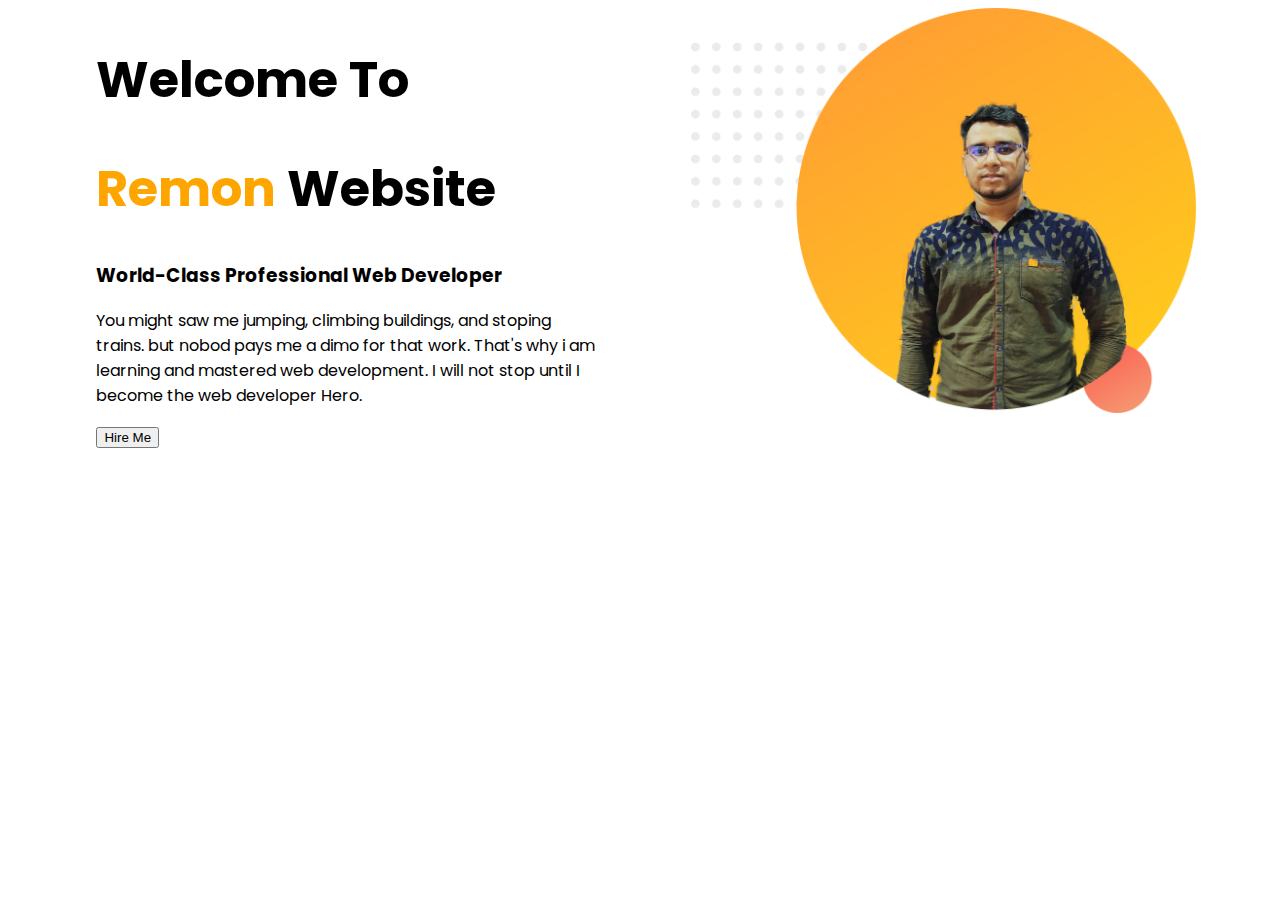
==== images/index.html @ 468e65e6 "added top part" ====
<!DOCTYPE html>
<html lang="en">

<head>
    <meta charset="UTF-8">
    <meta http-equiv="X-UA-Compatible" content="IE=edge">
    <meta name="viewport" content="width=device-width, initial-scale=1.0">
    <title>Remon Web Developer</title>
    <link rel="stylesheet" href="style.css">
    <link rel="preconnect" href="https://fonts.gstatic.com">
    <link href="https://fonts.googleapis.com/css2?family=Poppins&display=swap" rel="stylesheet">
</head>

<body>
    <section>
        <div class="half-width">
            <h1>Welcome To </h1>
            <h1><span class="name-highlight">Remon</span> Website</h1>

            <h3>World-Class Professional Web Developer</h3>
            <p>You might saw me jumping, climbing buildings, and stoping trains. but nobod pays me a dimo for that work.
                That's
                why i am learning and mastered web development. I will not stop until I become the web developer Hero.
            </p>
            <button>Hire Me</button>
        </div>
        <div class="half-width">
            <img src="profile1.png" alt="">
        </div>
    </section>

</body>

</html>
---- images/style.css ----
body{
    font-family: 'Poppins', sans-serif;
}
h1{
    font-size: 50px;
}
.name-highlight{
    color: orange;
}
.half-width{
    width: 40%;
    float: left;
    margin-left: 5%;
    padding-left: 2%;
}
.half-width img{
width: 100%;
}
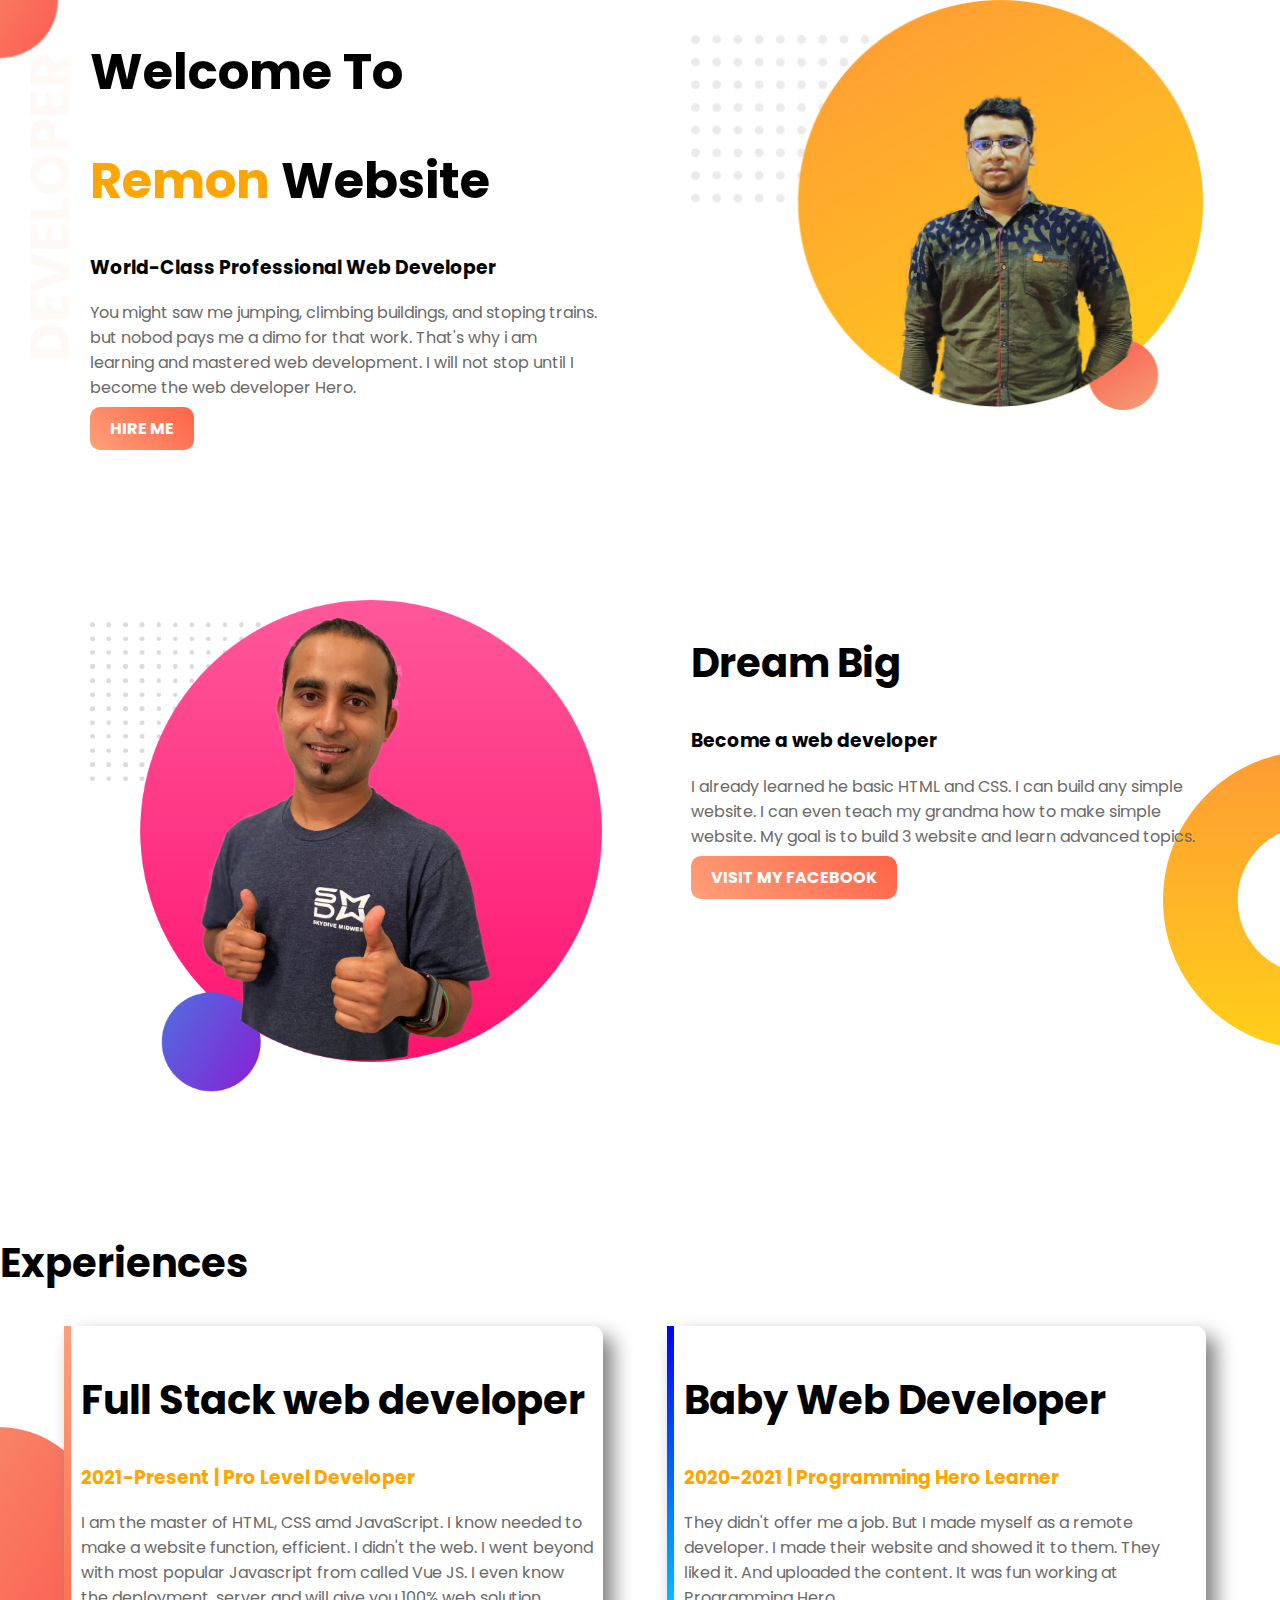
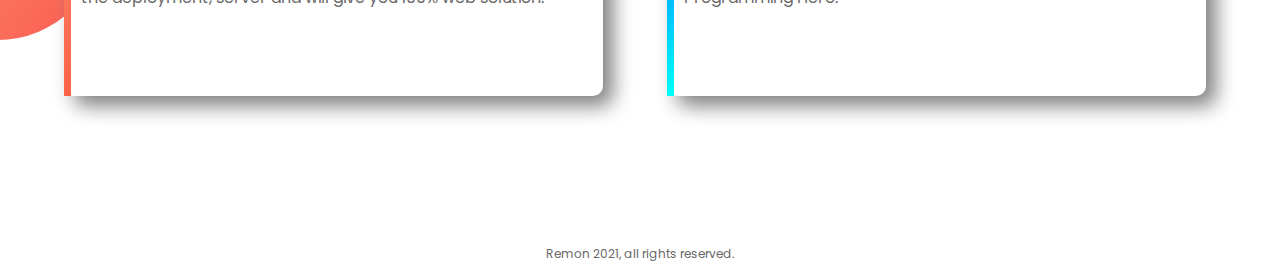
==== commit 6d80b0aa: "nearly-done" ====
--- a/images/index.html
+++ b/images/index.html
@@ -12,23 +12,58 @@
 </head>
 
 <body>
-    <section>
+    <section class="top-banner">
         <div class="half-width">
             <h1>Welcome To </h1>
-            <h1><span class="name-highlight">Remon</span> Website</h1>
+            <h1><span class="orange-highlight">Remon</span> Website</h1>
 
             <h3>World-Class Professional Web Developer</h3>
             <p>You might saw me jumping, climbing buildings, and stoping trains. but nobod pays me a dimo for that work.
-                That's
-                why i am learning and mastered web development. I will not stop until I become the web developer Hero.
-            </p>
-            <button>Hire Me</button>
+                That's why i am learning and mastered web development. I will not stop until I become the web developer
+                Hero.</p>
+            <a class="link-button" target="_blank"
+                href="https://www.linkedin.com/in/md-mehedi-islam-remon-0364b3144/">HIRE ME</a>
         </div>
         <div class="half-width">
             <img src="profile1.png" alt="">
         </div>
     </section>
 
+    <section class="dream-area">
+        <div class="half-width">
+            <img src="jhankar2.png" alt="">
+        </div>
+        <div class="half-width">
+            <h2>Dream Big</h2>
+            <h3>Become a web developer</h3>
+            <p>I already learned he basic HTML and CSS. I can build any simple website. I can even teach my grandma how
+                to make simple website. My goal is to build 3 website and learn advanced topics. </p>
+            <a class="link-button" target="_blank" href="https://www.facebook.com/mehediislam.remon/">VISIT MY
+                FACEBOOK</a>
+        </div>
+    </section>
+
+    <section class="experience-area">
+        <h2>Experiences</h2>
+        <div id="full-stack" class="half-width single-experiene">
+            <h2>Full Stack web developer</h2>
+            <h3 class="orange-highlight">2021-Present | Pro Level Developer</h3>
+            <p>I am the master of HTML, CSS amd JavaScript. I know needed to make a website function, efficient. I
+                didn't the web. I went beyond with most popular Javascript from called Vue JS. I even know the
+                deployment, server and will give you 100% web solution.</p>
+        </div>
+        <div id="baby-web" class="half-width single-experiene">
+            <h2>Baby Web Developer</h2>
+            <h3 class="orange-highlight">2020-2021 | Programming Hero Learner</h3>
+            <p>They didn't offer me a job. But I made myself as a remote developer. I made their website and showed it
+                to them. They liked it. And uploaded the content. It was fun working at Programming Hero. </p>
+        </div>
+
+    </section>
+    <footer>
+        <p> Remon 2021, all rights reserved.</p>
+    </footer>
+
 </body>
 
 </html>--- a/images/style.css
+++ b/images/style.css
@@ -1,18 +1,72 @@
 body{
     font-family: 'Poppins', sans-serif;
+    margin: 0;
 }
 h1{
     font-size: 50px;
 }
-.name-highlight{
+.orange-highlight{
     color: orange;
 }
 .half-width{
     width: 40%;
-    float: left;
+   float: left;
     margin-left: 5%;
     padding-left: 2%;
 }
 .half-width img{
 width: 100%;
-}+}
+.top-banner{
+    background-image: url("top-banner.png");
+    background-repeat: no-repeat;
+}
+section{
+    height: 500px;
+    padding-bottom: 100px;
+}
+.link-button{
+    text-decoration: none;
+    background-image: linear-gradient(45deg, lightSalmon,tomato);
+    padding: 10px 20px;
+    border-radius: 10px;
+color: white;
+font-weight: 700;
+}
+h2{
+    font-size: 40px;
+}
+p{
+    color:dimgray;
+}
+.dream-area{
+    background-image: url(dream-bg.png);
+    background-repeat: no-repeat;
+    background-position: right;
+}
+.single-experiene{
+    box-shadow: 10px 10px  20px gray;
+    border-radius: 10px;
+    height: 70%;
+    background:white;
+    padding: 10px;
+}
+.experience-area{
+    background-image: url(exp-bg.png);
+    background-repeat: no-repeat;
+    background-position: left;
+}
+#full-stack{
+    border-left: 7px solid;
+    border-image: linear-gradient(180deg,lightSalmon,tomato);
+    border-image-slice: 1;
+}
+#baby-web{
+    border-left: 7px solid;
+    border-image:linear-gradient(180deg,blue,cyan);
+    border-image-slice: 1;
+}
+footer p{
+text-align: center;
+font-size: 12px;
+}
